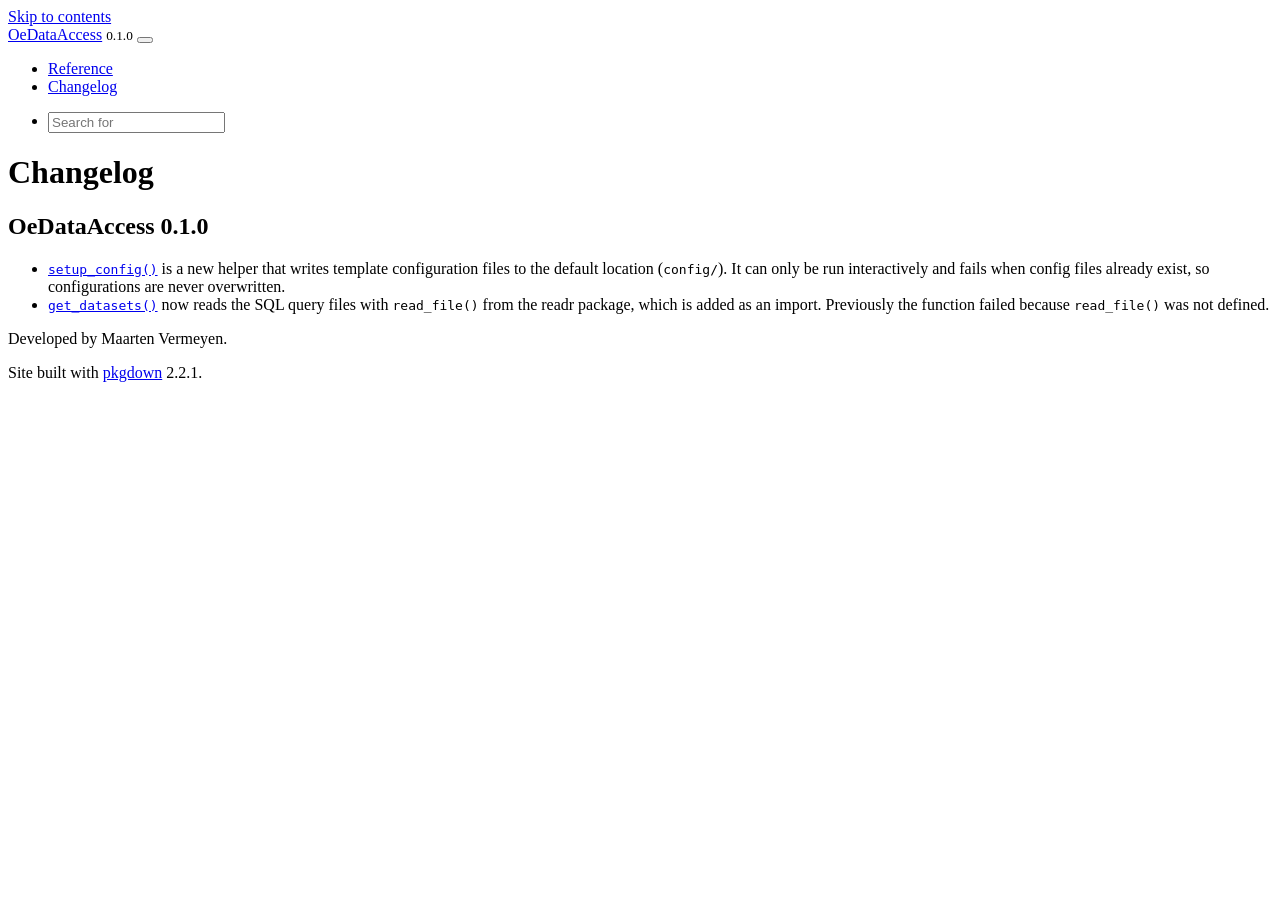
==== news/index.html @ 2b31b427 "Deploying to gh-pages from @ OnroerendErfgoed/OeDataAccess@75f2e61900704feacd3430172ac580841c3d8bd1 " ====
<!DOCTYPE html>
<!-- Generated by pkgdown: do not edit by hand --><html lang="en"><head><meta charset="UTF-8"><meta http-equiv="X-UA-Compatible" content="IE=edge"><meta name="viewport" content="width=device-width, initial-scale=1, shrink-to-fit=no"><title>Changelog • OeDataAccess</title><script src="../deps/jquery-3.6.0/jquery-3.6.0.min.js"></script><meta name="viewport" content="width=device-width, initial-scale=1, shrink-to-fit=no"><link href="../deps/bootstrap-5.3.8/bootstrap.min.css" rel="stylesheet"><script src="../deps/bootstrap-5.3.8/bootstrap.bundle.min.js"></script><link href="../deps/font-awesome-6.5.2/css/all.min.css" rel="stylesheet"><link href="../deps/font-awesome-6.5.2/css/v4-shims.min.css" rel="stylesheet"><script src="../deps/headroom-0.11.0/headroom.min.js"></script><script src="../deps/headroom-0.11.0/jQuery.headroom.min.js"></script><script src="../deps/bootstrap-toc-1.0.1/bootstrap-toc.min.js"></script><script src="../deps/clipboard.js-2.0.11/clipboard.min.js"></script><script src="../deps/search-1.0.0/autocomplete.jquery.min.js"></script><script src="../deps/search-1.0.0/fuse.min.js"></script><script src="../deps/search-1.0.0/mark.min.js"></script><!-- pkgdown --><script src="../pkgdown.js"></script><meta property="og:title" content="Changelog"></head><body>
    <a href="#main" class="visually-hidden-focusable">Skip to contents</a>


    <nav class="navbar navbar-expand-lg fixed-top bg-light" data-bs-theme="light" aria-label="Site navigation"><div class="container">

    <a class="navbar-brand me-2" href="../index.html">OeDataAccess</a>

    <small class="nav-text text-muted me-auto" data-bs-toggle="tooltip" data-bs-placement="bottom" title="">0.1.0</small>


    <button class="navbar-toggler" type="button" data-bs-toggle="collapse" data-bs-target="#navbar" aria-controls="navbar" aria-expanded="false" aria-label="Toggle navigation">
      <span class="navbar-toggler-icon"></span>
    </button>

    <div id="navbar" class="collapse navbar-collapse ms-3">
      <ul class="navbar-nav me-auto"><li class="nav-item"><a class="nav-link" href="../reference/index.html">Reference</a></li>
<li class="active nav-item"><a class="nav-link" href="../news/index.html">Changelog</a></li>
      </ul><ul class="navbar-nav"><li class="nav-item"><form class="form-inline" role="search">
 <input class="form-control" type="search" name="search-input" id="search-input" autocomplete="off" aria-label="Search site" placeholder="Search for" data-search-index="../search.json"></form></li>
      </ul></div>


  </div>
</nav><div class="container template-news">
<div class="row">
  <main id="main" class="col-md-9"><div class="page-header">

      <h1>Changelog</h1>

    </div>

    <div class="section level2">
<h2 class="pkg-version" data-toc-text="0.1.0" id="oedataaccess-010">OeDataAccess 0.1.0<a class="anchor" aria-label="anchor" href="#oedataaccess-010"></a></h2>
<ul><li>
<code><a href="../reference/setup_config.html">setup_config()</a></code> is a new helper that writes template configuration files to the default location (<code>config/</code>). It can only be run interactively and fails when config files already exist, so configurations are never overwritten.</li>
<li>
<code><a href="../reference/get_datasets.html">get_datasets()</a></code> now reads the SQL query files with <code>read_file()</code> from the readr package, which is added as an import. Previously the function failed because <code>read_file()</code> was not defined.</li>
</ul></div>
  </main></div>


    <footer><div class="pkgdown-footer-left">
  <p>Developed by Maarten Vermeyen.</p>
</div>

<div class="pkgdown-footer-right">
  <p>Site built with <a href="https://pkgdown.r-lib.org/" class="external-link">pkgdown</a> 2.2.1.</p>
</div>

    </footer></div>





  </body></html>
---- deps/font-awesome-6.5.2/css/v4-shims.min.css ----
/*!
 * Font Awesome Free 6.5.2 by @fontawesome - https://fontawesome.com
 * License - https://fontawesome.com/license/free (Icons: CC BY 4.0, Fonts: SIL OFL 1.1, Code: MIT License)
 * Copyright 2024 Fonticons, Inc.
 */
.fa.fa-glass:before{content:"\f000"}.fa.fa-envelope-o{font-family:"Font Awesome 6 Free";font-weight:400}.fa.fa-envelope-o:before{content:"\f0e0"}.fa.fa-star-o{font-family:"Font Awesome 6 Free";font-weight:400}.fa.fa-star-o:before{content:"\f005"}.fa.fa-close:before,.fa.fa-remove:before{content:"\f00d"}.fa.fa-gear:before{content:"\f013"}.fa.fa-trash-o{font-family:"Font Awesome 6 Free";font-weight:400}.fa.fa-trash-o:before{content:"\f2ed"}.fa.fa-home:before{content:"\f015"}.fa.fa-file-o{font-family:"Font Awesome 6 Free";font-weight:400}.fa.fa-file-o:before{content:"\f15b"}.fa.fa-clock-o{font-family:"Font Awesome 6 Free";font-weight:400}.fa.fa-clock-o:before{content:"\f017"}.fa.fa-arrow-circle-o-down{font-family:"Font Awesome 6 Free";font-weight:400}.fa.fa-arrow-circle-o-down:before{content:"\f358"}.fa.fa-arrow-circle-o-up{font-family:"Font Awesome 6 Free";font-weight:400}.fa.fa-arrow-circle-o-up:before{content:"\f35b"}.fa.fa-play-circle-o{font-family:"Font Awesome 6 Free";font-weight:400}.fa.fa-play-circle-o:before{content:"\f144"}.fa.fa-repeat:before,.fa.fa-rotate-right:before{content:"\f01e"}.fa.fa-refresh:before{content:"\f021"}.fa.fa-list-alt{font-family:"Font Awesome 6 Free";font-weight:400}.fa.fa-list-alt:before{content:"\f022"}.fa.fa-dedent:before{content:"\f03b"}.fa.fa-video-camera:before{content:"\f03d"}.fa.fa-picture-o{font-family:"Font Awesome 6 Free";font-weight:400}.fa.fa-picture-o:before{content:"\f03e"}.fa.fa-photo{font-family:"Font Awesome 6 Free";font-weight:400}.fa.fa-photo:before{content:"\f03e"}.fa.fa-image{font-family:"Font Awesome 6 Free";font-weight:400}.fa.fa-image:before{content:"\f03e"}.fa.fa-map-marker:before{content:"\f3c5"}.fa.fa-pencil-square-o{font-family:"Font Awesome 6 Free";font-weight:400}.fa.fa-pencil-square-o:before{content:"\f044"}.fa.fa-edit{font-family:"Font Awesome 6 Free";font-weight:400}.fa.fa-edit:before{content:"\f044"}.fa.fa-share-square-o:before{content:"\f14d"}.fa.fa-check-square-o{font-family:"Font Awesome 6 Free";font-weight:400}.fa.fa-check-square-o:before{content:"\f14a"}.fa.fa-arrows:before{content:"\f0b2"}.fa.fa-times-circle-o{font-family:"Font Awesome 6 Free";font-weight:400}.fa.fa-times-circle-o:before{content:"\f057"}.fa.fa-check-circle-o{font-family:"Font Awesome 6 Free";font-weight:400}.fa.fa-check-circle-o:before{content:"\f058"}.fa.fa-mail-forward:before{content:"\f064"}.fa.fa-expand:before{content:"\f424"}.fa.fa-compress:before{content:"\f422"}.fa.fa-eye,.fa.fa-eye-slash{font-family:"Font Awesome 6 Free";font-weight:400}.fa.fa-warning:before{content:"\f071"}.fa.fa-calendar:before{content:"\f073"}.fa.fa-arrows-v:before{content:"\f338"}.fa.fa-arrows-h:before{content:"\f337"}.fa.fa-bar-chart-o:before,.fa.fa-bar-chart:before{content:"\e0e3"}.fa.fa-twitter-square{font-family:"Font Awesome 6 Brands";font-weight:400}.fa.fa-twitter-square:before{content:"\f081"}.fa.fa-facebook-square{font-family:"Font Awesome 6 Brands";font-weight:400}.fa.fa-facebook-square:before{content:"\f082"}.fa.fa-gears:before{content:"\f085"}.fa.fa-thumbs-o-up{font-family:"Font Awesome 6 Free";font-weight:400}.fa.fa-thumbs-o-up:before{content:"\f164"}.fa.fa-thumbs-o-down{font-family:"Font Awesome 6 Free";font-weight:400}.fa.fa-thumbs-o-down:before{content:"\f165"}.fa.fa-heart-o{font-family:"Font Awesome 6 Free";font-weight:400}.fa.fa-heart-o:before{content:"\f004"}.fa.fa-sign-out:before{content:"\f2f5"}.fa.fa-linkedin-square{font-family:"Font Awesome 6 Brands";font-weight:400}.fa.fa-linkedin-square:before{content:"\f08c"}.fa.fa-thumb-tack:before{content:"\f08d"}.fa.fa-external-link:before{content:"\f35d"}.fa.fa-sign-in:before{content:"\f2f6"}.fa.fa-github-square{font-family:"Font Awesome 6 Brands";font-weight:400}.fa.fa-github-square:before{content:"\f092"}.fa.fa-lemon-o{font-family:"Font Awesome 6 Free";font-weight:400}.fa.fa-lemon-o:before{content:"\f094"}.fa.fa-square-o{font-family:"Font Awesome 6 Free";font-weight:400}.fa.fa-square-o:before{content:"\f0c8"}.fa.fa-bookmark-o{font-family:"Font Awesome 6 Free";font-weight:400}.fa.fa-bookmark-o:before{content:"\f02e"}.fa.fa-facebook,.fa.fa-twitter{font-family:"Font Awesome 6 Brands";font-weight:400}.fa.fa-facebook:before{content:"\f39e"}.fa.fa-facebook-f{font-family:"Font Awesome 6 Brands";font-weight:400}.fa.fa-facebook-f:before{content:"\f39e"}.fa.fa-github{font-family:"Font Awesome 6 Brands";font-weight:400}.fa.fa-credit-card{font-family:"Font Awesome 6 Free";font-weight:400}.fa.fa-feed:before{content:"\f09e"}.fa.fa-hdd-o{font-family:"Font Awesome 6 Free";font-weight:400}.fa.fa-hdd-o:before{content:"\f0a0"}.fa.fa-hand-o-right{font-family:"Font Awesome 6 Free";font-weight:400}.fa.fa-hand-o-right:before{content:"\f0a4"}.fa.fa-hand-o-left{font-family:"Font Awesome 6 Free";font-weight:400}.fa.fa-hand-o-left:before{content:"\f0a5"}.fa.fa-hand-o-up{font-family:"Font Awesome 6 Free";font-weight:400}.fa.fa-hand-o-up:before{content:"\f0a6"}.fa.fa-hand-o-down{font-family:"Font Awesome 6 Free";font-weight:400}.fa.fa-hand-o-down:before{content:"\f0a7"}.fa.fa-globe:before{content:"\f57d"}.fa.fa-tasks:before{content:"\f828"}.fa.fa-arrows-alt:before{content:"\f31e"}.fa.fa-group:before{content:"\f0c0"}.fa.fa-chain:before{content:"\f0c1"}.fa.fa-cut:before{content:"\f0c4"}.fa.fa-files-o{font-family:"Font Awesome 6 Free";font-weight:400}.fa.fa-files-o:before{content:"\f0c5"}.fa.fa-floppy-o{font-family:"Font Awesome 6 Free";font-weight:400}.fa.fa-floppy-o:before{content:"\f0c7"}.fa.fa-save{font-family:"Font Awesome 6 Free";font-weight:400}.fa.fa-save:before{content:"\f0c7"}.fa.fa-navicon:before,.fa.fa-reorder:before{content:"\f0c9"}.fa.fa-magic:before{content:"\e2ca"}.fa.fa-pinterest,.fa.fa-pinterest-square{font-family:"Font Awesome 6 Brands";font-weight:400}.fa.fa-pinterest-square:before{content:"\f0d3"}.fa.fa-google-plus-square{font-family:"Font Awesome 6 Brands";font-weight:400}.fa.fa-google-plus-square:before{content:"\f0d4"}.fa.fa-google-plus{font-family:"Font Awesome 6 Brands";font-weight:400}.fa.fa-google-plus:before{content:"\f0d5"}.fa.fa-money:before{content:"\f3d1"}.fa.fa-unsorted:before{content:"\f0dc"}.fa.fa-sort-desc:before{content:"\f0dd"}.fa.fa-sort-asc:before{content:"\f0de"}.fa.fa-linkedin{font-family:"Font Awesome 6 Brands";font-weight:400}.fa.fa-linkedin:before{content:"\f0e1"}.fa.fa-rotate-left:before{content:"\f0e2"}.fa.fa-legal:before{content:"\f0e3"}.fa.fa-dashboard:before,.fa.fa-tachometer:before{content:"\f625"}.fa.fa-comment-o{font-family:"Font Awesome 6 Free";font-weight:400}.fa.fa-comment-o:before{content:"\f075"}.fa.fa-comments-o{font-family:"Font Awesome 6 Free";font-weight:400}.fa.fa-comments-o:before{content:"\f086"}.fa.fa-flash:before{content:"\f0e7"}.fa.fa-clipboard:before{content:"\f0ea"}.fa.fa-lightbulb-o{font-family:"Font Awesome 6 Free";font-weight:400}.fa.fa-lightbulb-o:before{content:"\f0eb"}.fa.fa-exchange:before{content:"\f362"}.fa.fa-cloud-download:before{content:"\f0ed"}.fa.fa-cloud-upload:before{content:"\f0ee"}.fa.fa-bell-o{font-family:"Font Awesome 6 Free";font-weight:400}.fa.fa-bell-o:before{content:"\f0f3"}.fa.fa-cutlery:before{content:"\f2e7"}.fa.fa-file-text-o{font-family:"Font Awesome 6 Free";font-weight:400}.fa.fa-file-text-o:before{content:"\f15c"}.fa.fa-building-o{font-family:"Font Awesome 6 Free";font-weight:400}.fa.fa-building-o:before{content:"\f1ad"}.fa.fa-hospital-o{font-family:"Font Awesome 6 Free";font-weight:400}.fa.fa-hospital-o:before{content:"\f0f8"}.fa.fa-tablet:before{content:"\f3fa"}.fa.fa-mobile-phone:before,.fa.fa-mobile:before{content:"\f3cd"}.fa.fa-circle-o{font-family:"Font Awesome 6 Free";font-weight:400}.fa.fa-circle-o:before{content:"\f111"}.fa.fa-mail-reply:before{content:"\f3e5"}.fa.fa-github-alt{font-family:"Font Awesome 6 Brands";font-weight:400}.fa.fa-folder-o{font-family:"Font Awesome 6 Free";font-weight:400}.fa.fa-folder-o:before{content:"\f07b"}.fa.fa-folder-open-o{font-family:"Font Awesome 6 Free";font-weight:400}.fa.fa-folder-open-o:before{content:"\f07c"}.fa.fa-smile-o{font-family:"Font Awesome 6 Free";font-weight:400}.fa.fa-smile-o:before{content:"\f118"}.fa.fa-frown-o{font-family:"Font Awesome 6 Free";font-weight:400}.fa.fa-frown-o:before{content:"\f119"}.fa.fa-meh-o{font-family:"Font Awesome 6 Free";font-weight:400}.fa.fa-meh-o:before{content:"\f11a"}.fa.fa-keyboard-o{font-family:"Font Awesome 6 Free";font-weight:400}.fa.fa-keyboard-o:before{content:"\f11c"}.fa.fa-flag-o{font-family:"Font Awesome 6 Free";font-weight:400}.fa.fa-flag-o:before{content:"\f024"}.fa.fa-mail-reply-all:before{content:"\f122"}.fa.fa-star-half-o{font-family:"Font Awesome 6 Free";font-weight:400}.fa.fa-star-half-o:before{content:"\f5c0"}.fa.fa-star-half-empty{font-family:"Font Awesome 6 Free";font-weight:400}.fa.fa-star-half-empty:before{content:"\f5c0"}.fa.fa-star-half-full{font-family:"Font Awesome 6 Free";font-weight:400}.fa.fa-star-half-full:before{content:"\f5c0"}.fa.fa-code-fork:before{content:"\f126"}.fa.fa-chain-broken:before,.fa.fa-unlink:before{content:"\f127"}.fa.fa-calendar-o{font-family:"Font Awesome 6 Free";font-weight:400}.fa.fa-calendar-o:before{content:"\f133"}.fa.fa-css3,.fa.fa-html5,.fa.fa-maxcdn{font-family:"Font Awesome 6 Brands";font-weight:400}.fa.fa-unlock-alt:before{content:"\f09c"}.fa.fa-minus-square-o{font-family:"Font Awesome 6 Free";font-weight:400}.fa.fa-minus-square-o:before{content:"\f146"}.fa.fa-level-up:before{content:"\f3bf"}.fa.fa-level-down:before{content:"\f3be"}.fa.fa-pencil-square:before{content:"\f14b"}.fa.fa-external-link-square:before{content:"\f360"}.fa.fa-compass{font-family:"Font Awesome 6 Free";font-weight:400}.fa.fa-caret-square-o-down{font-family:"Font Awesome 6 Free";font-weight:400}.fa.fa-caret-square-o-down:before{content:"\f150"}.fa.fa-toggle-down{font-family:"Font Awesome 6 Free";font-weight:400}.fa.fa-toggle-down:before{content:"\f150"}.fa.fa-caret-square-o-up{font-family:"Font Awesome 6 Free";font-weight:400}.fa.fa-caret-square-o-up:before{content:"\f151"}.fa.fa-toggle-up{font-family:"Font Awesome 6 Free";font-weight:400}.fa.fa-toggle-up:before{content:"\f151"}.fa.fa-caret-square-o-right{font-family:"Font Awesome 6 Free";font-weight:400}.fa.fa-caret-square-o-right:before{content:"\f152"}.fa.fa-toggle-right{font-family:"Font Awesome 6 Free";font-weight:400}.fa.fa-toggle-right:before{content:"\f152"}.fa.fa-eur:before,.fa.fa-euro:before{content:"\f153"}.fa.fa-gbp:before{content:"\f154"}.fa.fa-dollar:before,.fa.fa-usd:before{content:"\24"}.fa.fa-inr:before,.fa.fa-rupee:before{content:"\e1bc"}.fa.fa-cny:before,.fa.fa-jpy:before,.fa.fa-rmb:before,.fa.fa-yen:before{content:"\f157"}.fa.fa-rouble:before,.fa.fa-rub:before,.fa.fa-ruble:before{content:"\f158"}.fa.fa-krw:before,.fa.fa-won:before{content:"\f159"}.fa.fa-bitcoin,.fa.fa-btc{font-family:"Font Awesome 6 Brands";font-weight:400}.fa.fa-bitcoin:before{content:"\f15a"}.fa.fa-file-text:before{content:"\f15c"}.fa.fa-sort-alpha-asc:before{content:"\f15d"}.fa.fa-sort-alpha-desc:before{content:"\f881"}.fa.fa-sort-amount-asc:before{content:"\f884"}.fa.fa-sort-amount-desc:before{content:"\f160"}.fa.fa-sort-numeric-asc:before{content:"\f162"}.fa.fa-sort-numeric-desc:before{content:"\f886"}.fa.fa-youtube-square{font-family:"Font Awesome 6 Brands";font-weight:400}.fa.fa-youtube-square:before{content:"\f431"}.fa.fa-xing,.fa.fa-xing-square,.fa.fa-youtube{font-family:"Font Awesome 6 Brands";font-weight:400}.fa.fa-xing-square:before{content:"\f169"}.fa.fa-youtube-play{font-family:"Font Awesome 6 Brands";font-weight:400}.fa.fa-youtube-play:before{content:"\f167"}.fa.fa-adn,.fa.fa-bitbucket,.fa.fa-bitbucket-square,.fa.fa-dropbox,.fa.fa-flickr,.fa.fa-instagram,.fa.fa-stack-overflow{font-family:"Font Awesome 6 Brands";font-weight:400}.fa.fa-bitbucket-square:before{content:"\f171"}.fa.fa-tumblr,.fa.fa-tumblr-square{font-family:"Font Awesome 6 Brands";font-weight:400}.fa.fa-tumblr-square:before{content:"\f174"}.fa.fa-long-arrow-down:before{content:"\f309"}.fa.fa-long-arrow-up:before{content:"\f30c"}.fa.fa-long-arrow-left:before{content:"\f30a"}.fa.fa-long-arrow-right:before{content:"\f30b"}.fa.fa-android,.fa.fa-apple,.fa.fa-dribbble,.fa.fa-foursquare,.fa.fa-gittip,.fa.fa-gratipay,.fa.fa-linux,.fa.fa-skype,.fa.fa-trello,.fa.fa-windows{font-family:"Font Awesome 6 Brands";font-weight:400}.fa.fa-gittip:before{content:"\f184"}.fa.fa-sun-o{font-family:"Font Awesome 6 Free";font-weight:400}.fa.fa-sun-o:before{content:"\f185"}.fa.fa-moon-o{font-family:"Font Awesome 6 Free";font-weight:400}.fa.fa-moon-o:before{content:"\f186"}.fa.fa-pagelines,.fa.fa-renren,.fa.fa-stack-exchange,.fa.fa-vk,.fa.fa-weibo{font-family:"Font Awesome 6 Brands";font-weight:400}.fa.fa-arrow-circle-o-right{font-family:"Font Awesome 6 Free";font-weight:400}.fa.fa-arrow-circle-o-right:before{content:"\f35a"}.fa.fa-arrow-circle-o-left{font-family:"Font Awesome 6 Free";font-weight:400}.fa.fa-arrow-circle-o-left:before{content:"\f359"}.fa.fa-caret-square-o-left{font-family:"Font Awesome 6 Free";font-weight:400}.fa.fa-caret-square-o-left:before{content:"\f191"}.fa.fa-toggle-left{font-family:"Font Awesome 6 Free";font-weight:400}.fa.fa-toggle-left:before{content:"\f191"}.fa.fa-dot-circle-o{font-family:"Font Awesome 6 Free";font-weight:400}.fa.fa-dot-circle-o:before{content:"\f192"}.fa.fa-vimeo-square{font-family:"Font Awesome 6 Brands";font-weight:400}.fa.fa-vimeo-square:before{content:"\f194"}.fa.fa-try:before,.fa.fa-turkish-lira:before{content:"\e2bb"}.fa.fa-plus-square-o{font-family:"Font Awesome 6 Free";font-weight:400}.fa.fa-plus-square-o:before{content:"\f0fe"}.fa.fa-openid,.fa.fa-slack,.fa.fa-wordpress{font-family:"Font Awesome 6 Brands";font-weight:400}.fa.fa-bank:before,.fa.fa-institution:before{content:"\f19c"}.fa.fa-mortar-board:before{content:"\f19d"}.fa.fa-google,.fa.fa-reddit,.fa.fa-reddit-square,.fa.fa-yahoo{font-family:"Font Awesome 6 Brands";font-weight:400}.fa.fa-reddit-square:before{content:"\f1a2"}.fa.fa-behance,.fa.fa-behance-square,.fa.fa-delicious,.fa.fa-digg,.fa.fa-drupal,.fa.fa-joomla,.fa.fa-pied-piper-alt,.fa.fa-pied-piper-pp,.fa.fa-stumbleupon,.fa.fa-stumbleupon-circle{font-family:"Font Awesome 6 Brands";font-weight:400}.fa.fa-behance-square:before{content:"\f1b5"}.fa.fa-steam,.fa.fa-steam-square{font-family:"Font Awesome 6 Brands";font-weight:400}.fa.fa-steam-square:before{content:"\f1b7"}.fa.fa-automobile:before{content:"\f1b9"}.fa.fa-cab:before{content:"\f1ba"}.fa.fa-deviantart,.fa.fa-soundcloud,.fa.fa-spotify{font-family:"Font Awesome 6 Brands";font-weight:400}.fa.fa-file-pdf-o{font-family:"Font Awesome 6 Free";font-weight:400}.fa.fa-file-pdf-o:before{content:"\f1c1"}.fa.fa-file-word-o{font-family:"Font Awesome 6 Free";font-weight:400}.fa.fa-file-word-o:before{content:"\f1c2"}.fa.fa-file-excel-o{font-family:"Font Awesome 6 Free";font-weight:400}.fa.fa-file-excel-o:before{content:"\f1c3"}.fa.fa-file-powerpoint-o{font-family:"Font Awesome 6 Free";font-weight:400}.fa.fa-file-powerpoint-o:before{content:"\f1c4"}.fa.fa-file-image-o{font-family:"Font Awesome 6 Free";font-weight:400}.fa.fa-file-image-o:before{content:"\f1c5"}.fa.fa-file-photo-o{font-family:"Font Awesome 6 Free";font-weight:400}.fa.fa-file-photo-o:before{content:"\f1c5"}.fa.fa-file-picture-o{font-family:"Font Awesome 6 Free";font-weight:400}.fa.fa-file-picture-o:before{content:"\f1c5"}.fa.fa-file-archive-o{font-family:"Font Awesome 6 Free";font-weight:400}.fa.fa-file-archive-o:before{content:"\f1c6"}.fa.fa-file-zip-o{font-family:"Font Awesome 6 Free";font-weight:400}.fa.fa-file-zip-o:before{content:"\f1c6"}.fa.fa-file-audio-o{font-family:"Font Awesome 6 Free";font-weight:400}.fa.fa-file-audio-o:before{content:"\f1c7"}.fa.fa-file-sound-o{font-family:"Font Awesome 6 Free";font-weight:400}.fa.fa-file-sound-o:before{content:"\f1c7"}.fa.fa-file-video-o{font-family:"Font Awesome 6 Free";font-weight:400}.fa.fa-file-video-o:before{content:"\f1c8"}.fa.fa-file-movie-o{font-family:"Font Awesome 6 Free";font-weight:400}.fa.fa-file-movie-o:before{content:"\f1c8"}.fa.fa-file-code-o{font-family:"Font Awesome 6 Free";font-weight:400}.fa.fa-file-code-o:before{content:"\f1c9"}.fa.fa-codepen,.fa.fa-jsfiddle,.fa.fa-vine{font-family:"Font Awesome 6 Brands";font-weight:400}.fa.fa-life-bouy:before,.fa.fa-life-buoy:before,.fa.fa-life-saver:before,.fa.fa-support:before{content:"\f1cd"}.fa.fa-circle-o-notch:before{content:"\f1ce"}.fa.fa-ra,.fa.fa-rebel{font-family:"Font Awesome 6 Brands";font-weight:400}.fa.fa-ra:before{content:"\f1d0"}.fa.fa-resistance{font-family:"Font Awesome 6 Brands";font-weight:400}.fa.fa-resistance:before{content:"\f1d0"}.fa.fa-empire,.fa.fa-ge{font-family:"Font Awesome 6 Brands";font-weight:400}.fa.fa-ge:before{content:"\f1d1"}.fa.fa-git-square{font-family:"Font Awesome 6 Brands";font-weight:400}.fa.fa-git-square:before{content:"\f1d2"}.fa.fa-git,.fa.fa-hacker-news,.fa.fa-y-combinator-square{font-family:"Font Awesome 6 Brands";font-weight:400}.fa.fa-y-combinator-square:before{content:"\f1d4"}.fa.fa-yc-square{font-family:"Font Awesome 6 Brands";font-weight:400}.fa.fa-yc-square:before{content:"\f1d4"}.fa.fa-qq,.fa.fa-tencent-weibo,.fa.fa-wechat,.fa.fa-weixin{font-family:"Font Awesome 6 Brands";font-weight:400}.fa.fa-wechat:before{content:"\f1d7"}.fa.fa-send:before{content:"\f1d8"}.fa.fa-paper-plane-o{font-family:"Font Awesome 6 Free";font-weight:400}.fa.fa-paper-plane-o:before{content:"\f1d8"}.fa.fa-send-o{font-family:"Font Awesome 6 Free";font-weight:400}.fa.fa-send-o:before{content:"\f1d8"}.fa.fa-circle-thin{font-family:"Font Awesome 6 Free";font-weight:400}.fa.fa-circle-thin:before{content:"\f111"}.fa.fa-header:before{content:"\f1dc"}.fa.fa-futbol-o{font-family:"Font Awesome 6 Free";font-weight:400}.fa.fa-futbol-o:before{content:"\f1e3"}.fa.fa-soccer-ball-o{font-family:"Font Awesome 6 Free";font-weight:400}.fa.fa-soccer-ball-o:before{content:"\f1e3"}.fa.fa-slideshare,.fa.fa-twitch,.fa.fa-yelp{font-family:"Font Awesome 6 Brands";font-weight:400}.fa.fa-newspaper-o{font-family:"Font Awesome 6 Free";font-weight:400}.fa.fa-newspaper-o:before{content:"\f1ea"}.fa.fa-cc-amex,.fa.fa-cc-discover,.fa.fa-cc-mastercard,.fa.fa-cc-paypal,.fa.fa-cc-stripe,.fa.fa-cc-visa,.fa.fa-google-wallet,.fa.fa-paypal{font-family:"Font Awesome 6 Brands";font-weight:400}.fa.fa-bell-slash-o{font-family:"Font Awesome 6 Free";font-weight:400}.fa.fa-bell-slash-o:before{content:"\f1f6"}.fa.fa-trash:before{content:"\f2ed"}.fa.fa-copyright{font-family:"Font Awesome 6 Free";font-weight:400}.fa.fa-eyedropper:before{content:"\f1fb"}.fa.fa-area-chart:before{content:"\f1fe"}.fa.fa-pie-chart:before{content:"\f200"}.fa.fa-line-chart:before{content:"\f201"}.fa.fa-lastfm,.fa.fa-lastfm-square{font-family:"Font Awesome 6 Brands";font-weight:400}.fa.fa-lastfm-square:before{content:"\f203"}.fa.fa-angellist,.fa.fa-ioxhost{font-family:"Font Awesome 6 Brands";font-weight:400}.fa.fa-cc{font-family:"Font Awesome 6 Free";font-weight:400}.fa.fa-cc:before{content:"\f20a"}.fa.fa-ils:before,.fa.fa-shekel:before,.fa.fa-sheqel:before{content:"\f20b"}.fa.fa-buysellads,.fa.fa-connectdevelop,.fa.fa-dashcube,.fa.fa-forumbee,.fa.fa-leanpub,.fa.fa-sellsy,.fa.fa-shirtsinbulk,.fa.fa-simplybuilt,.fa.fa-skyatlas{font-family:"Font Awesome 6 Brands";font-weight:400}.fa.fa-diamond{font-family:"Font Awesome 6 Free";font-weight:400}.fa.fa-diamond:before{content:"\f3a5"}.fa.fa-intersex:before,.fa.fa-transgender:before{content:"\f224"}.fa.fa-transgender-alt:before{content:"\f225"}.fa.fa-facebook-official{font-family:"Font Awesome 6 Brands";font-weight:400}.fa.fa-facebook-official:before{content:"\f09a"}.fa.fa-pinterest-p,.fa.fa-whatsapp{font-family:"Font Awesome 6 Brands";font-weight:400}.fa.fa-hotel:before{content:"\f236"}.fa.fa-medium,.fa.fa-viacoin,.fa.fa-y-combinator,.fa.fa-yc{font-family:"Font Awesome 6 Brands";font-weight:400}.fa.fa-yc:before{content:"\f23b"}.fa.fa-expeditedssl,.fa.fa-opencart,.fa.fa-optin-monster{font-family:"Font Awesome 6 Brands";font-weight:400}.fa.fa-battery-4:before,.fa.fa-battery:before{content:"\f240"}.fa.fa-battery-3:before{content:"\f241"}.fa.fa-battery-2:before{content:"\f242"}.fa.fa-battery-1:before{content:"\f243"}.fa.fa-battery-0:before{content:"\f244"}.fa.fa-object-group,.fa.fa-object-ungroup,.fa.fa-sticky-note-o{font-family:"Font Awesome 6 Free";font-weight:400}.fa.fa-sticky-note-o:before{content:"\f249"}.fa.fa-cc-diners-club,.fa.fa-cc-jcb{font-family:"Font Awesome 6 Brands";font-weight:400}.fa.fa-clone{font-family:"Font Awesome 6 Free";font-weight:400}.fa.fa-hourglass-o:before{content:"\f254"}.fa.fa-hourglass-1:before{content:"\f251"}.fa.fa-hourglass-2:before{content:"\f252"}.fa.fa-hourglass-3:before{content:"\f253"}.fa.fa-hand-rock-o{font-family:"Font Awesome 6 Free";font-weight:400}.fa.fa-hand-rock-o:before{content:"\f255"}.fa.fa-hand-grab-o{font-family:"Font Awesome 6 Free";font-weight:400}.fa.fa-hand-grab-o:before{content:"\f255"}.fa.fa-hand-paper-o{font-family:"Font Awesome 6 Free";font-weight:400}.fa.fa-hand-paper-o:before{content:"\f256"}.fa.fa-hand-stop-o{font-family:"Font Awesome 6 Free";font-weight:400}.fa.fa-hand-stop-o:before{content:"\f256"}.fa.fa-hand-scissors-o{font-family:"Font Awesome 6 Free";font-weight:400}.fa.fa-hand-scissors-o:before{content:"\f257"}.fa.fa-hand-lizard-o{font-family:"Font Awesome 6 Free";font-weight:400}.fa.fa-hand-lizard-o:before{content:"\f258"}.fa.fa-hand-spock-o{font-family:"Font Awesome 6 Free";font-weight:400}.fa.fa-hand-spock-o:before{content:"\f259"}.fa.fa-hand-pointer-o{font-family:"Font Awesome 6 Free";font-weight:400}.fa.fa-hand-pointer-o:before{content:"\f25a"}.fa.fa-hand-peace-o{font-family:"Font Awesome 6 Free";font-weight:400}.fa.fa-hand-peace-o:before{content:"\f25b"}.fa.fa-registered{font-family:"Font Awesome 6 Free";font-weight:400}.fa.fa-creative-commons,.fa.fa-gg,.fa.fa-gg-circle,.fa.fa-odnoklassniki,.fa.fa-odnoklassniki-square{font-family:"Font Awesome 6 Brands";font-weight:400}.fa.fa-odnoklassniki-square:before{content:"\f264"}.fa.fa-chrome,.fa.fa-firefox,.fa.fa-get-pocket,.fa.fa-internet-explorer,.fa.fa-opera,.fa.fa-safari,.fa.fa-wikipedia-w{font-family:"Font Awesome 6 Brands";font-weight:400}.fa.fa-television:before{content:"\f26c"}.fa.fa-500px,.fa.fa-amazon,.fa.fa-contao{font-family:"Font Awesome 6 Brands";font-weight:400}.fa.fa-calendar-plus-o{font-family:"Font Awesome 6 Free";font-weight:400}.fa.fa-calendar-plus-o:before{content:"\f271"}.fa.fa-calendar-minus-o{font-family:"Font Awesome 6 Free";font-weight:400}.fa.fa-calendar-minus-o:before{content:"\f272"}.fa.fa-calendar-times-o{font-family:"Font Awesome 6 Free";font-weight:400}.fa.fa-calendar-times-o:before{content:"\f273"}.fa.fa-calendar-check-o{font-family:"Font Awesome 6 Free";font-weight:400}.fa.fa-calendar-check-o:before{content:"\f274"}.fa.fa-map-o{font-family:"Font Awesome 6 Free";font-weight:400}.fa.fa-map-o:before{content:"\f279"}.fa.fa-commenting:before{content:"\f4ad"}.fa.fa-commenting-o{font-family:"Font Awesome 6 Free";font-weight:400}.fa.fa-commenting-o:before{content:"\f4ad"}.fa.fa-houzz,.fa.fa-vimeo{font-family:"Font Awesome 6 Brands";font-weight:400}.fa.fa-vimeo:before{content:"\f27d"}.fa.fa-black-tie,.fa.fa-edge,.fa.fa-fonticons,.fa.fa-reddit-alien{font-family:"Font Awesome 6 Brands";font-weight:400}.fa.fa-credit-card-alt:before{content:"\f09d"}.fa.fa-codiepie,.fa.fa-fort-awesome,.fa.fa-mixcloud,.fa.fa-modx,.fa.fa-product-hunt,.fa.fa-scribd,.fa.fa-usb{font-family:"Font Awesome 6 Brands";font-weight:400}.fa.fa-pause-circle-o{font-family:"Font Awesome 6 Free";font-weight:400}.fa.fa-pause-circle-o:before{content:"\f28b"}.fa.fa-stop-circle-o{font-family:"Font Awesome 6 Free";font-weight:400}.fa.fa-stop-circle-o:before{content:"\f28d"}.fa.fa-bluetooth,.fa.fa-bluetooth-b,.fa.fa-envira,.fa.fa-gitlab,.fa.fa-wheelchair-alt,.fa.fa-wpbeginner,.fa.fa-wpforms{font-family:"Font Awesome 6 Brands";font-weight:400}.fa.fa-wheelchair-alt:before{content:"\f368"}.fa.fa-question-circle-o{font-family:"Font Awesome 6 Free";font-weight:400}.fa.fa-question-circle-o:before{content:"\f059"}.fa.fa-volume-control-phone:before{content:"\f2a0"}.fa.fa-asl-interpreting:before{content:"\f2a3"}.fa.fa-deafness:before,.fa.fa-hard-of-hearing:before{content:"\f2a4"}.fa.fa-glide,.fa.fa-glide-g{font-family:"Font Awesome 6 Brands";font-weight:400}.fa.fa-signing:before{content:"\f2a7"}.fa.fa-viadeo,.fa.fa-viadeo-square{font-family:"Font Awesome 6 Brands";font-weight:400}.fa.fa-viadeo-square:before{content:"\f2aa"}.fa.fa-snapchat,.fa.fa-snapchat-ghost{font-family:"Font Awesome 6 Brands";font-weight:400}.fa.fa-snapchat-ghost:before{content:"\f2ab"}.fa.fa-snapchat-square{font-family:"Font Awesome 6 Brands";font-weight:400}.fa.fa-snapchat-square:before{content:"\f2ad"}.fa.fa-first-order,.fa.fa-google-plus-official,.fa.fa-pied-piper,.fa.fa-themeisle,.fa.fa-yoast{font-family:"Font Awesome 6 Brands";font-weight:400}.fa.fa-google-plus-official:before{content:"\f2b3"}.fa.fa-google-plus-circle{font-family:"Font Awesome 6 Brands";font-weight:400}.fa.fa-google-plus-circle:before{content:"\f2b3"}.fa.fa-fa,.fa.fa-font-awesome{font-family:"Font Awesome 6 Brands";font-weight:400}.fa.fa-fa:before{content:"\f2b4"}.fa.fa-handshake-o{font-family:"Font Awesome 6 Free";font-weight:400}.fa.fa-handshake-o:before{content:"\f2b5"}.fa.fa-envelope-open-o{font-family:"Font Awesome 6 Free";font-weight:400}.fa.fa-envelope-open-o:before{content:"\f2b6"}.fa.fa-linode{font-family:"Font Awesome 6 Brands";font-weight:400}.fa.fa-address-book-o{font-family:"Font Awesome 6 Free";font-weight:400}.fa.fa-address-book-o:before{content:"\f2b9"}.fa.fa-vcard:before{content:"\f2bb"}.fa.fa-address-card-o{font-family:"Font Awesome 6 Free";font-weight:400}.fa.fa-address-card-o:before{content:"\f2bb"}.fa.fa-vcard-o{font-family:"Font Awesome 6 Free";font-weight:400}.fa.fa-vcard-o:before{content:"\f2bb"}.fa.fa-user-circle-o{font-family:"Font Awesome 6 Free";font-weight:400}.fa.fa-user-circle-o:before{content:"\f2bd"}.fa.fa-user-o{font-family:"Font Awesome 6 Free";font-weight:400}.fa.fa-user-o:before{content:"\f007"}.fa.fa-id-badge{font-family:"Font Awesome 6 Free";font-weight:400}.fa.fa-drivers-license:before{content:"\f2c2"}.fa.fa-id-card-o{font-family:"Font Awesome 6 Free";font-weight:400}.fa.fa-id-card-o:before{content:"\f2c2"}.fa.fa-drivers-license-o{font-family:"Font Awesome 6 Free";font-weight:400}.fa.fa-drivers-license-o:before{content:"\f2c2"}.fa.fa-free-code-camp,.fa.fa-quora,.fa.fa-telegram{font-family:"Font Awesome 6 Brands";font-weight:400}.fa.fa-thermometer-4:before,.fa.fa-thermometer:before{content:"\f2c7"}.fa.fa-thermometer-3:before{content:"\f2c8"}.fa.fa-thermometer-2:before{content:"\f2c9"}.fa.fa-thermometer-1:before{content:"\f2ca"}.fa.fa-thermometer-0:before{content:"\f2cb"}.fa.fa-bathtub:before,.fa.fa-s15:before{content:"\f2cd"}.fa.fa-window-maximize,.fa.fa-window-restore{font-family:"Font Awesome 6 Free";font-weight:400}.fa.fa-times-rectangle:before{content:"\f410"}.fa.fa-window-close-o{font-family:"Font Awesome 6 Free";font-weight:400}.fa.fa-window-close-o:before{content:"\f410"}.fa.fa-times-rectangle-o{font-family:"Font Awesome 6 Free";font-weight:400}.fa.fa-times-rectangle-o:before{content:"\f410"}.fa.fa-bandcamp,.fa.fa-eercast,.fa.fa-etsy,.fa.fa-grav,.fa.fa-imdb,.fa.fa-ravelry{font-family:"Font Awesome 6 Brands";font-weight:400}.fa.fa-eercast:before{content:"\f2da"}.fa.fa-snowflake-o{font-family:"Font Awesome 6 Free";font-weight:400}.fa.fa-snowflake-o:before{content:"\f2dc"}.fa.fa-meetup,.fa.fa-superpowers,.fa.fa-wpexplorer{font-family:"Font Awesome 6 Brands";font-weight:400}
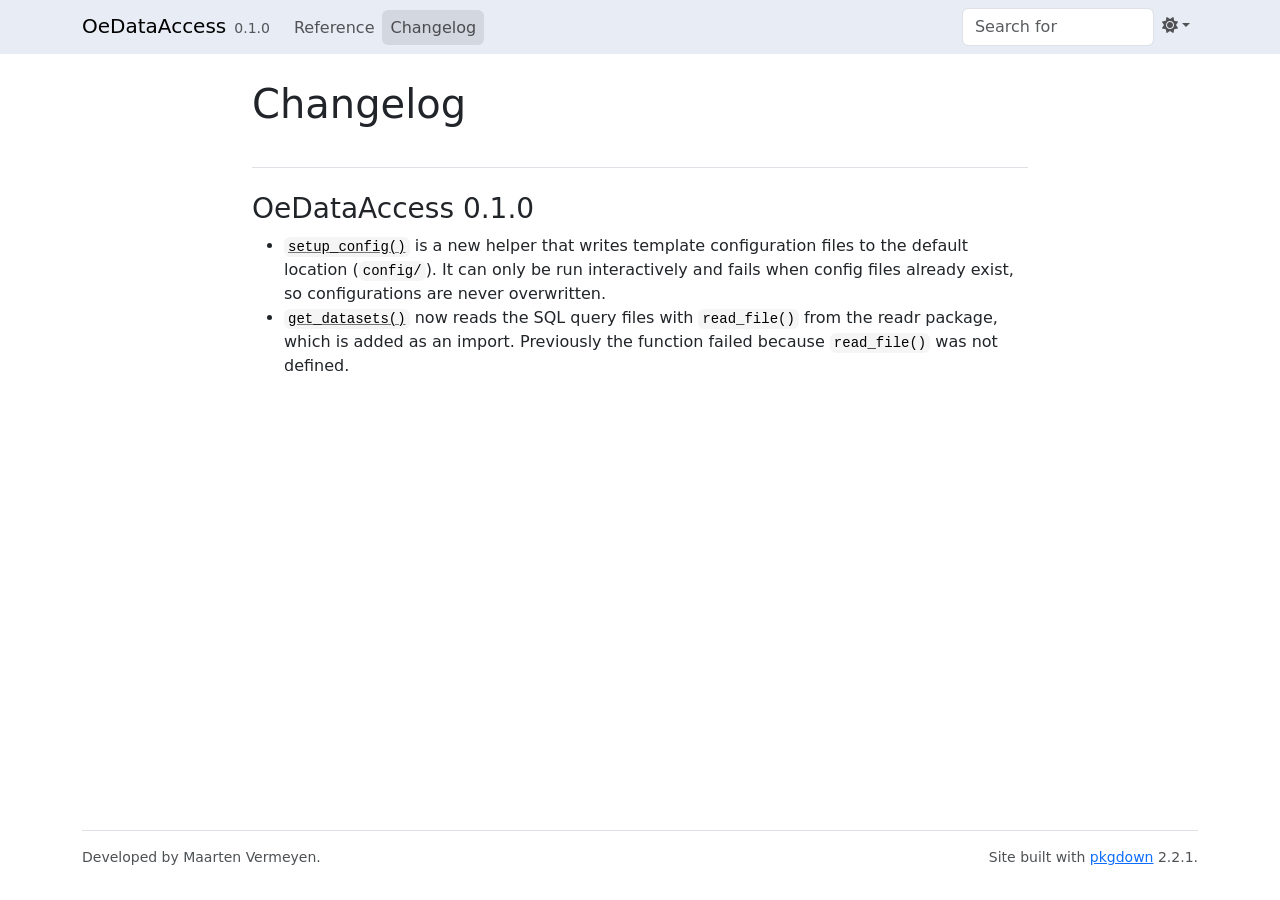
==== commit 6f86a64f: "Deploying to gh-pages from @ OnroerendErfgoed/OeDataAccess@5b69f5ff9f79a0c81c67c272cd456a9181761391 " ====
--- a/news/index.html
+++ b/news/index.html
@@ -1,9 +1,9 @@
 <!DOCTYPE html>
-<!-- Generated by pkgdown: do not edit by hand --><html lang="en"><head><meta charset="UTF-8"><meta http-equiv="X-UA-Compatible" content="IE=edge"><meta name="viewport" content="width=device-width, initial-scale=1, shrink-to-fit=no"><title>Changelog • OeDataAccess</title><script src="../deps/jquery-3.6.0/jquery-3.6.0.min.js"></script><meta name="viewport" content="width=device-width, initial-scale=1, shrink-to-fit=no"><link href="../deps/bootstrap-5.3.8/bootstrap.min.css" rel="stylesheet"><script src="../deps/bootstrap-5.3.8/bootstrap.bundle.min.js"></script><link href="../deps/font-awesome-6.5.2/css/all.min.css" rel="stylesheet"><link href="../deps/font-awesome-6.5.2/css/v4-shims.min.css" rel="stylesheet"><script src="../deps/headroom-0.11.0/headroom.min.js"></script><script src="../deps/headroom-0.11.0/jQuery.headroom.min.js"></script><script src="../deps/bootstrap-toc-1.0.1/bootstrap-toc.min.js"></script><script src="../deps/clipboard.js-2.0.11/clipboard.min.js"></script><script src="../deps/search-1.0.0/autocomplete.jquery.min.js"></script><script src="../deps/search-1.0.0/fuse.min.js"></script><script src="../deps/search-1.0.0/mark.min.js"></script><!-- pkgdown --><script src="../pkgdown.js"></script><meta property="og:title" content="Changelog"></head><body>
+<!-- Generated by pkgdown: do not edit by hand --><html lang="en"><head><meta charset="UTF-8"><meta http-equiv="X-UA-Compatible" content="IE=edge"><meta name="viewport" content="width=device-width, initial-scale=1, shrink-to-fit=no"><title>Changelog • OeDataAccess</title><script src="../lightswitch.js"></script><script src="../deps/jquery-3.6.0/jquery-3.6.0.min.js"></script><meta name="viewport" content="width=device-width, initial-scale=1, shrink-to-fit=no"><link href="../deps/bootstrap-5.3.8/bootstrap.min.css" rel="stylesheet"><script src="../deps/bootstrap-5.3.8/bootstrap.bundle.min.js"></script><link href="../deps/font-awesome-6.5.2/css/all.min.css" rel="stylesheet"><link href="../deps/font-awesome-6.5.2/css/v4-shims.min.css" rel="stylesheet"><script src="../deps/headroom-0.11.0/headroom.min.js"></script><script src="../deps/headroom-0.11.0/jQuery.headroom.min.js"></script><script src="../deps/bootstrap-toc-1.0.1/bootstrap-toc.min.js"></script><script src="../deps/clipboard.js-2.0.11/clipboard.min.js"></script><script src="../deps/search-1.0.0/autocomplete.jquery.min.js"></script><script src="../deps/search-1.0.0/fuse.min.js"></script><script src="../deps/search-1.0.0/mark.min.js"></script><!-- pkgdown --><script src="../pkgdown.js"></script><meta property="og:title" content="Changelog"></head><body>
     <a href="#main" class="visually-hidden-focusable">Skip to contents</a>
 
 
-    <nav class="navbar navbar-expand-lg fixed-top bg-light" data-bs-theme="light" aria-label="Site navigation"><div class="container">
+    <nav class="navbar navbar-expand-lg fixed-top " aria-label="Site navigation"><div class="container">
 
     <a class="navbar-brand me-2" href="../index.html">OeDataAccess</a>
 
@@ -19,6 +19,12 @@
 <li class="active nav-item"><a class="nav-link" href="../news/index.html">Changelog</a></li>
       </ul><ul class="navbar-nav"><li class="nav-item"><form class="form-inline" role="search">
  <input class="form-control" type="search" name="search-input" id="search-input" autocomplete="off" aria-label="Search site" placeholder="Search for" data-search-index="../search.json"></form></li>
+<li class="nav-item dropdown">
+  <button class="nav-link dropdown-toggle" type="button" id="dropdown-lightswitch" data-bs-toggle="dropdown" aria-expanded="false" aria-haspopup="true" aria-label="Light switch"><span class="fa fa-sun"></span></button>
+  <ul class="dropdown-menu dropdown-menu-end" aria-labelledby="dropdown-lightswitch"><li><button class="dropdown-item" data-bs-theme-value="light"><span class="fa fa-sun"></span> Light</button></li>
+    <li><button class="dropdown-item" data-bs-theme-value="dark"><span class="fa fa-moon"></span> Dark</button></li>
+    <li><button class="dropdown-item" data-bs-theme-value="auto"><span class="fa fa-adjust"></span> Auto</button></li>
+  </ul></li>
       </ul></div>
 
 
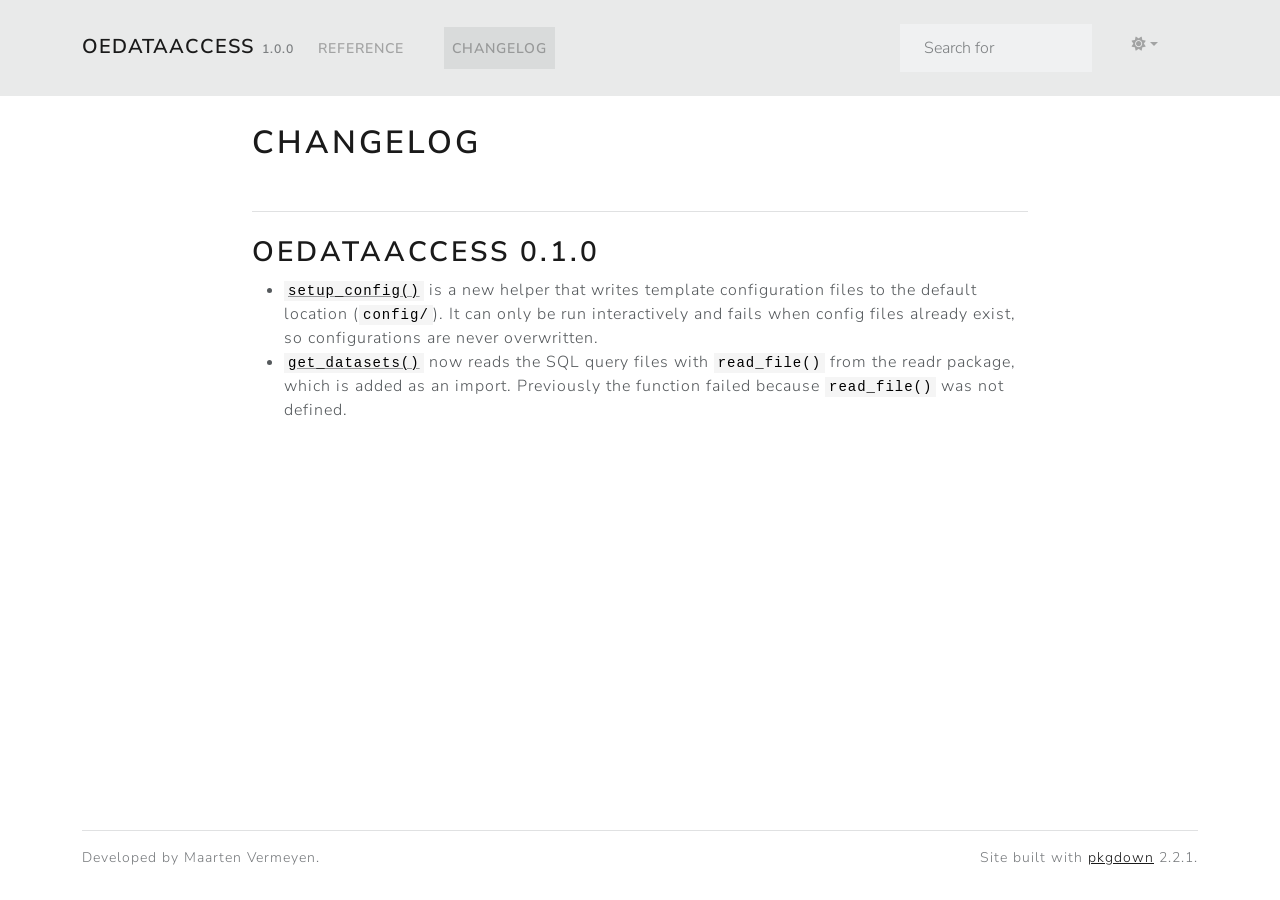
==== commit 2fe9ea93: "Deploying to gh-pages from @ OnroerendErfgoed/OeDataAccess@4ffbeb4522bf64ff6b1595cb707fb9fcf2020ff3 " ====
--- a/news/index.html
+++ b/news/index.html
@@ -7,7 +7,7 @@
 
     <a class="navbar-brand me-2" href="../index.html">OeDataAccess</a>
 
-    <small class="nav-text text-muted me-auto" data-bs-toggle="tooltip" data-bs-placement="bottom" title="">0.1.0</small>
+    <small class="nav-text text-muted me-auto" data-bs-toggle="tooltip" data-bs-placement="bottom" title="">1.0.0</small>
 
 
     <button class="navbar-toggler" type="button" data-bs-toggle="collapse" data-bs-target="#navbar" aria-controls="navbar" aria-expanded="false" aria-label="Toggle navigation">
